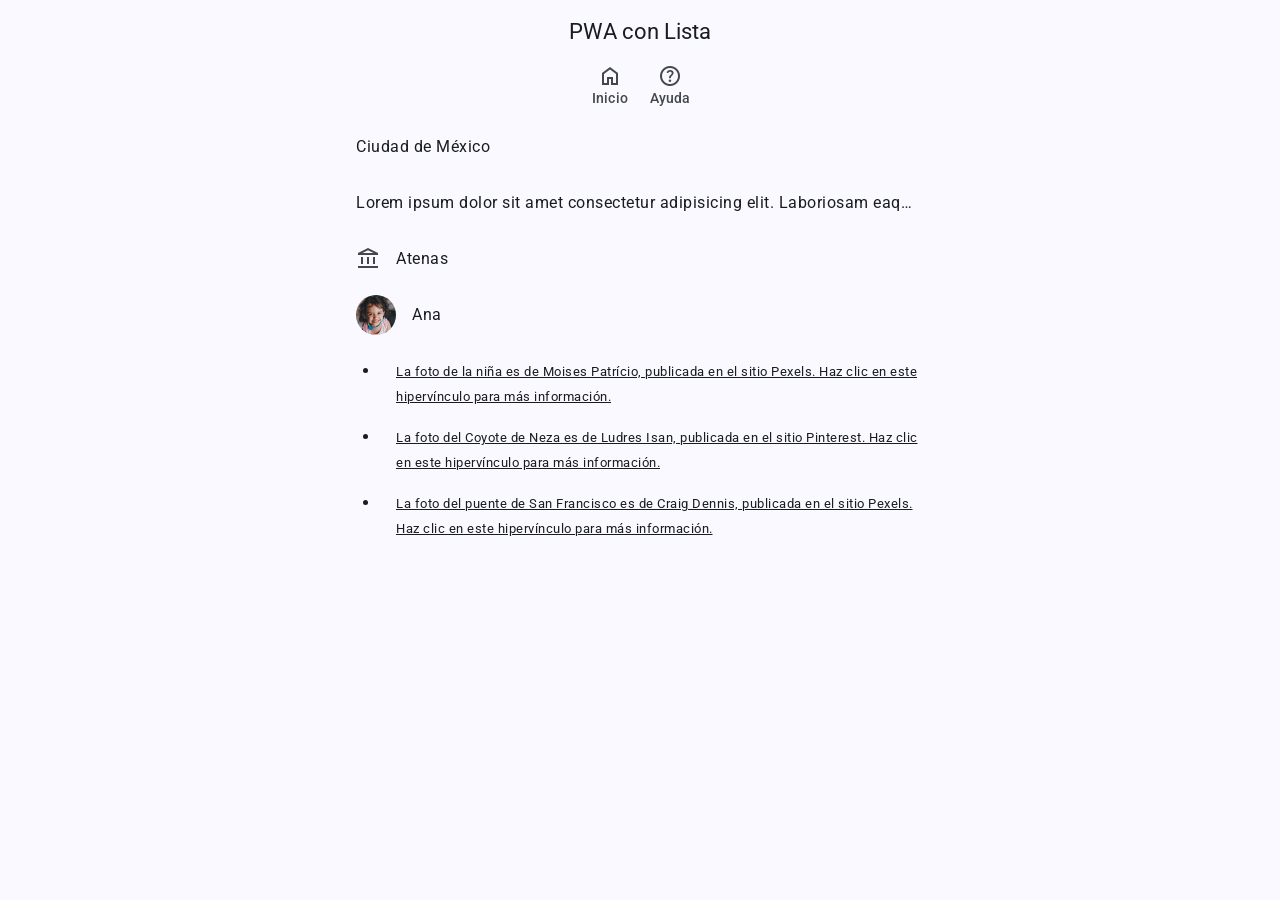
==== public/index.html @ 4e442363 "Copia del sitio de ejemplo (PWA con listas y Material Design 3)" ====
<!DOCTYPE html>
<html lang="es" class="light dark">

<head>

 <meta charset="UTF-8">

 <title>PWA con Lista</title>

 <!-- Resumen para los motores de búsqueda. -->
 <meta name="description" content="Ejemplo de PWA con Material Design">

 <script type="module" src="js/registraServiceWorker.js"></script>
 <script type="module" src="libclienteweb/manejaErrores.js"></script>

 <meta name="viewport" content="width=device-width">

 <!-- Color de la barra de navegación de Chrome en dispositivos móviles. -->
 <meta name="theme-color" content="#fffbfe">

 <!-- Ícono para la página web, que normalmente se pone en la raíz del sitio.
  Puede ser diferente para cada página. -->
 <link rel="icon" sizes="32x32" href="favicon.ico">

 <!-- Configuración de la PWA para Chrome, Edge y Safari.
  Debe ponerse en todas las páginas. -->
 <link rel="manifest" href="site.webmanifest">
 <link rel="stylesheet" href="css/material-symbols-outlined.css">
 <link rel="stylesheet" href="material-tokens/css/baseline.css">
 <link rel="stylesheet" href="css/estilos.css">

 <!-- Permite a los navegadores, que como Safari no soportan el estándar
  completo de custom elementsm, lo cumplan totalmente. Debe ponerse en todas
  las páginas. -->
 <script src="ungap/es.js"></script>

 <script type="module" src="libmde/md-app-bar.js"></script>
 <script type="module" src="js/nav-tab-fixed.js"></script>

 <link rel="stylesheet" href="libmde/md-tab.css">
 <link rel="stylesheet" href="libmde/md-list.css">
 <link rel="stylesheet" href="css/transicion_pestanas.css">

</head>

<body>

 <md-app-bar class="centered" adicional="tab">

  <h1>PWA con Lista</h1>

 </md-app-bar>

 <nav-tab-fixed id="tab"></nav-tab-fixed>

 <section>

  <ul class="md-list">

   <li class="md-one-line">
    <span class="headline">
     Ciudad de México
    </span>
   </li>

   <li class="md-one-line">
    <span class="headline">
     Lorem ipsum dolor sit amet consectetur adipisicing elit.
     Laboriosam eaque unde voluptates tempore ad suscipit libero, saepe neque
     illo amet, eos ea similique quia, maiores tenetur modi nobis expedita
     alias!
    </span>
   </li>

   <li class="md-one-line icon">
    <span class="material-symbols-outlined">account_balance</span>
    <span class="headline">
     Atenas
    </span>
   </li>

   <li class="md-one-line avatar">
    <img alt="Avatar de Ana" src="img/pexels-moises-patrício-10961948.jpg">
    <span class="headline">
     Ana
    </span>
   </li>


  </ul>

  <footer>
   <ul>
    <li>
     <p>
      <small>
       <a target="_blank" rel="noopener noreferrer"
        href="https://www.pexels.com/es-es/foto/nina-mono-cara-sonriente-10961948/">
        La foto de la niña es de Moises Patrício, publicada en el sitio Pexels.
        Haz clic en este hipervínculo para más información.
       </a>
      </small>
     </p>
    </li>
    <li>
     <p>
      <small>
       <a target="_blank" rel="noopener noreferrer"
        href="https://www.pinterest.com.mx/ludresi/">
        La foto del Coyote de Neza es de Ludres Isan, publicada en el sitio
        Pinterest. Haz clic en este hipervínculo para más información.
       </a>
      </small>
     </p>
    </li>
    <li>
     <p>
      <small>
       <a target="_blank" rel="noopener noreferrer"
        href="https://www.pexels.com/es-es/foto/puente-golden-gate-san-francisco-california-3701822/">
        La foto del puente de San Francisco es de Craig Dennis, publicada en el
        sitio Pexels. Haz clic en este hipervínculo para más información.
       </a>
      </small>
     </p>
    </li>
   </ul>
  </footer>

 </section>

</body>

</html>
---- public/css/material-symbols-outlined.css ----
@font-face {
 font-family: 'Material Symbols Outlined';
 font-style: normal;
 font-display: block;
 src:
  url(../fonts/MaterialSymbolsOutlined[FILL\,GRAD\,opsz\,wght].woff2) format('woff2'),
  url(../fonts/MaterialSymbolsOutlined[FILL\,GRAD\,opsz\,wght].ttf) format('truetype');
}

.material-symbols-outlined {
 font-family: 'Material Symbols Outlined';
 font-weight: normal;
 font-style: normal;
 font-display: block;
 font-size: 1.5rem;
 width: 1.5rem;
 height: 1.5rem;
 display: inline-block;
 line-height: 1;
 text-transform: none;
 letter-spacing: normal;
 word-wrap: normal;
 white-space: nowrap;
 direction: ltr;
}
---- public/material-tokens/css/baseline.css ----
/*
 Copyright 2016 Google Inc. All rights reserved.

 Licensed under the Apache License, Version 2.0 (the "License");
 you may not use this file except in compliance with the License.
 You may obtain a copy of the License at

     http://www.apache.org/licenses/LICENSE-2.0

 Unless required by applicable law or agreed to in writing, software
 distributed under the License is distributed on an "AS IS" BASIS,
 WITHOUT WARRANTIES OR CONDITIONS OF ANY KIND, either express or implied.
 See the License for the specific language governing permissions and
 limitations under the License.
*/

@import url(palette.css);
@import url(typography.css);
@import url(colors.css);
@import url(shape.css);
@import url(motion.css);
@import url(state.css);
@import url(elevation.css);
@import url(theme/light.css) screen and (prefers-color-scheme: light);
@import url(theme/dark.css) screen and (prefers-color-scheme: dark);
---- public/css/estilos.css ----
html {
 /* Indica los temas del sistema operativo que son soportados. */
 color-scheme: light dark;
 --tabWidth: 3.75rem;
 --anchoNav: 22.5rem;
}

body>section,
form>section {
 max-width: 600px;
 margin-left: auto;
 margin-right: auto;
}

/* Fonts utilizados */

/* Definición de Roboto Variable (Normal) */
@font-face {
 font-family: 'Roboto';
 src: url('../fonts/Roboto-VariableFont_wdth,wght.ttf') format('truetype');
 /* Rango del eje de peso (wght) */
 font-weight: 100 900;
 /* Rango del eje de anchura (wdth) */
 font-stretch: 75% 100%;
 font-style: normal;
 /* Mejora el rendimiento de carga de texto */
 font-display: swap;
}

/* Definición de Roboto Variable (Itálica) */
@font-face {
 font-family: 'Roboto';
 src: url('../fonts/Roboto-Italic-VariableFont_wdth,wght.ttf') format('truetype');
 font-weight: 100 900;
 font-stretch: 75% 100%;
 font-style: italic;
 font-display: swap;
}

html {
 --Font: -apple-system, BlinkMacSystemFont, Roboto, sans-serif;
 --colIntIos: white;
 --colIntIosOnBk: #2acc2a;
 --colIntIosOnBkFc: #1bbb1b;
 --colIntIosOffBk: #dbdbdb;
 --colIntIosOffBkFc: #BDBDBD;
 /* Plain typeface */
 --md-ref-typeface-plain: var(--Font);
 /* Brand typeface */
 --md-ref-typeface-brand: var(--Font);
 --md-sys-typescale-label-large-weight-prominent:
  var(--md-ref-typeface-weight-bold);
 --md-box_shadow_level4:
  0 var(--md-sys-elevation-level4) var(--md-sys-elevation-level4) var(--md-sys-color-shadow);
 --md-box_shadow_level3:
  0 var(--md-sys-elevation-level3) var(--md-sys-elevation-level3) var(--md-sys-color-shadow);
 --md-box_shadow_level2:
  0 var(--md-sys-elevation-level2) var(--md-sys-elevation-level2) var(--md-sys-color-shadow);
 --md-box_shadow_level1:
  0 var(--md-sys-elevation-level1) var(--md-sys-elevation-level1) var(--md-sys-color-shadow);
 --md-box_shadow_level0: none;
 --iconSize: 1.5rem;
 --avatarSize: 2.5rem;
 --imageSize: 3.5rem;
 --videoWidth: 7.125rem;
 --videoHeight: 4rem;
 --md-sys-state-focus-indicator-outer-offset: 0.125rem;
 --md-sys-state-focus-indicator-thickness: 0.1875rem;
 /* Pressed state layer opacity */
 --state-pressed-transparency-percentage: 84%;
 /* Focus state layer opacity */
 --state-focus-transparency-percentage: 88%;
 /* Hover state layer opacity */
 --state-hover-transparency-percentage: 92%;
 background-color: var(--md-sys-color-background);
}

/* Quita un borde rojo que coloca Firefox. */
:-moz-ui-invalid {
 box-shadow: none;
}

body {
 margin: 0;
 font-family: var(--md-sys-typescale-body-large-font);
 font-weight: var(--md-sys-typescale-body-large-weight);
 font-size: var(--md-sys-typescale-body-large-size);
 font-style: var(--md-sys-typescale-body-large-font-style);
 letter-spacing: var(--md-sys-typescale-body-large-tracking);
 line-height: var(--md-sys-typescale-body-large-line-height);
 text-transform: var(--md-sys-typescale-body-large-text-transform);
 text-decoration: var(--md-sys-typescale-body-large-text-decoration);
 color: var(--md-sys-color-on-background);
 background-color: var(--md-sys-color-background);
}

p {
 margin: 1rem;
}

a {
 color: var(--md-sys-color-on-background);
}

@media (prefers-color-scheme: light) {
 html {
  --md-riple-color: #00000020;
 }
}

@media (prefers-color-scheme: dark) {
 html {
  --md-riple-color: #ffffff40;
 }
}

@keyframes md-ripple {

 from {
  background-size: 100%;
 }

 to {
  background-size: 15000%;
 }

}
---- public/libmde/md-tab.css ----
.md-tab {
 display: flex;
 background-color: transparent;
 align-items: stretch;
 flex-wrap: nowrap;
 overflow-x: auto;
 position: sticky;
 z-index: 1;
}

.md-tab.fixed {
 justify-content: center;
}

.md-tab.scrollable {
 padding-left: 2rem;
 gap: 1rem;
}

.md-tab.scroll {
 background-color: var(--md-sys-color-surface-container-low);
}

.md-tab a {
 position: relative;
 display: flex;
 flex-direction: column;
 justify-content: start;
 align-items: center;
 color: var(--md-sys-color-on-surface-variant);
 font-family: var(--md-sys-typescale-title-small-font);
 font-weight: var(--md-sys-typescale-title-small-weight);
 font-size: var(--md-sys-typescale-title-small-size);
 font-style: var(--md-sys-typescale-title-small-font-style);
 letter-spacing: var(--md-sys-typescale-title-small-tracking);
 line-height: var(--md-sys-typescale-title-small-line-height);
 text-transform: var(--md-sys-typescale-title-small-text-transform);
 text-decoration: var(--md-sys-typescale-title-small-text-decoration);
 text-align: center;
 box-sizing: border-box;
 border-bottom: 0.1875rem solid var(--md-sys-color-surface);
}

.md-tab.fixed a {
 flex: 0 0 var(--tabWidth);
}

.md-tab.scrollable a {
 flex: 0 0 auto;
}

.md-tab a.active {
 border-bottom-color: var(--md-sys-color-primary);
}

/* state layer */
.md-tab a::after {
 content: "";
 position: absolute;
 z-index: -1;
 top: 0;
 right: 0;
 left: 0;
 bottom: 0;
 background-color: transparent;
}

.md-tab span {
 font-size: var(--iconSize);
 height: var(--iconSize);
 width: var(--iconSize);
 color: var(--md-sys-color-on-surface-variant);
}

.md-tab .active span {
 color: var(--md-sys-color-primary);
 font-variation-settings: 'FILL' 1, 'wght' 700, 'GRAD' 0, 'opsz' 48;
}

.md-tab a:hover {
 color: var(--md-sys-color-on-surface);
}

/* state layer */
.md-tab a:hover::after {
 background-color: var(--md-sys-color-on-surface);
 opacity: var(--md-sys-state-hover-state-layer-opacity);
}

.md-tab a.active:hover {
 color: var(--md-sys-color-primary);
}

/* state layer */
.md-tab a.active:hover::after {
 background-color: var(--md-sys-color-primary);
 opacity: var(--md-sys-state-hover-state-layer-opacity);
}

.md-tab a:hover span {
 color: var(--md-sys-color-on-surface);
}

.md-tab a.active:hover span {
 color: var(--md-sys-color-primary);
}

.md-tab a:focus {
 outline: none;
}

/* state layer */
.md-tab a:focus::after {
 background-color: var(--md-sys-color-on-surface);
 opacity: var(--md-sys-state-focus-state-layer-opacity);
}

/* state layer */
.md-tab a.active:focus::after {
 background-color: var(--md-sys-color-primary);
 opacity: var(--md-sys-state-hover-state-layer-opacity);
}

.md-tab a:active {
 background-position: center;
 background-image:
   radial-gradient(circle, var(--md-riple-color) 1%, transparent 1%);
 background-size: 100%;
 animation-name: md-ripple;
 animation-duration: var(--md-sys-motion-duration-500);
}

/* state layer */
.md-tab a:active::after {
 background-color: var(--md-sys-color-on-surface);
 opacity: var(--md-sys-state-pressed-state-layer-opacity);
}

/* state layer */
.md-tab a.active:active::after {
 background-color: var(--md-sys-color-primary);
 opacity: var(--md-sys-state-pressed-state-layer-opacity);
}
---- public/libmde/md-list.css ----
.md-list {
 margin: 0.5rem 0;
 padding: 0;
 list-style-type: none;
}

.md-list .md-one-line,
.md-list .md-two-line,
.md-list .md-three-line {
 position: relative;
 display: flex;
 box-sizing: border-box;
}

/* container */
.md-list .md-one-line::before,
.md-list .md-two-line::before,
.md-list .md-three-line::before {
 content: "";
 position: absolute;
 z-index: -2;
 top: 0;
 right: 0;
 left: 0;
 bottom: 0;
 background-color: var(--md-sys-color-surface);
}

/* state layer */
.md-list .md-one-line::after,
.md-list .md-two-line::after,
.md-list .md-three-line::after {
 content: "";
 position: absolute;
 z-index: -1;
 top: 0;
 right: 0;
 left: 0;
 bottom: 0;
 background-color: transparent;
}

.md-list .md-one-line {
 align-items: center;
 gap: 1rem;
 min-height: 3.5rem;
 padding: 0.5rem 1.5rem 0.5rem 1rem;
}

.md-list .md-one-line.video,
.md-list .md-two-line.video {
 padding: 0.75rem 1.5rem 0.75rem 0;
}

.md-list .md-two-line,
.md-list .md-three-line {
 flex-flow: column;
}

.md-list .md-two-line {
 justify-content: center;
 min-height: 4.5rem;
 padding: 0.5rem 1.5rem 0.5rem 1rem;
}

.md-list .md-two-line.icon,
.md-list .md-two-line.avatar,
.md-list .md-two-line.image,
.md-list .md-two-line.video,
.md-list .md-three-line.icon,
.md-list .md-three-line.avatar,
.md-list .md-three-line.image,
.md-list .md-three-line.video {
 display: grid;
 column-gap: 1rem;
 row-gap: 0;
 grid-template-areas:
  "img headline"
  "img supporting";
}

.md-list .md-two-line.icon,
.md-list .md-two-line.avatar,
.md-list .md-two-line.image,
.md-list .md-two-line.video {
 align-content: center;
 grid-template-rows: 1fr 1fr;
}

.md-list .md-two-line.icon,
.md-list .md-three-line.icon {
 grid-template-columns: var(--iconSize) 1fr;
}

.md-list .md-two-line.avatar,
.md-list .md-three-line.avatar {
 grid-template-columns: var(--avatarSize) 1fr;
}

.md-list .md-two-line.image,
.md-list .md-three-line.image {
 grid-template-columns: var(--imageSize) 1fr;
}

.md-list .md-two-line.video,
.md-list .md-three-line.video {
 grid-template-columns: var(--videoWidth) 1fr;
}

.md-list .md-three-line {
 align-content: flex-start;
 min-height: 5.5rem;
 padding: 0.75rem 1.5rem 0.75rem 1rem;
}

.md-list .md-three-line.video {
 padding: 0.75rem 1.5rem 0.75rem 0;
}

.md-list .md-three-line.icon,
.md-list .md-three-line.avatar,
.md-list .md-three-line.image,
.md-list .md-three-line.video {
 align-content: start;
 grid-template-rows: var(--md-sys-typescale-label-large-line-height) 1fr;
}

/* state layer */
.md-list .md-one-line:hover::after,
.md-list .md-two-line:hover::after,
.md-list .md-three-line:hover::after {
 background-color: var(--md-sys-color-on-surface);
 opacity: var(--md-sys-state-hover-state-layer-opacity);
}

/* state layer */
.md-list a.md-one-line:focus::after,
.md-list a.md-two-line:focus::after,
.md-list a.md-three-line:focus::after,
.md-list a.md-one-line:focus-visible::after,
.md-list a.md-two-line:focus-visible::after,
.md-list a.md-three-line:focus-visible::after {
 background-color: var(--md-sys-color-on-surface);
 opacity: var(--md-sys-state-focus-state-layer-opacity);
}

.md-list a:focus,
.md-list a:focus-visible {
 outline: none;
}

.md-list a:active {
 background-position: center;
 background-image:
  radial-gradient(circle, var(--md-riple-color) 1%, transparent 1%);
 background-size: 100%;
 animation-name: md-ripple;
 animation-duration: var(--md-sys-motion-duration-500);
 box-shadow: var(--md-box_shadow_level0) !important;
}

/* state layer */
.md-list a.md-one-line:active::after,
.md-list a.md-two-line:active::after,
.md-list a.md-three-line:active::after {
 background-color: var(--md-sys-color-on-surface);
 opacity: var(--md-sys-state-pressed-state-layer-opacity);
}

.md-list a.md-two-line,
.md-list a.md-three-line {
 text-decoration: none;
}

.md-list a.md-two-line .headline,
.md-list a.md-three-line .headline {
 text-decoration: underline;
}

.md-list .headline {
 grid-area: headline;
 display: block;
 box-sizing: border-box;
 color: var(--md-sys-color-on-surface);
 font-family: var(--md-sys-typescale-body-large-font);
 font-weight: var(--md-sys-typescale-body-large-weight);
 font-size: var(--md-sys-typescale-body-large-size);
 font-style: var(--md-sys-typescale-body-large-font-style);
 letter-spacing: var(--md-sys-typescale-body-large-tracking);
 line-height: var(--md-sys-typescale-body-large-line-height);
 text-transform: var(--md-sys-typescale-body-large-text-transform);
 text-decoration: var(--md-sys-typescale-body-large-text-decoration);
 max-height: var(--md-sys-typescale-body-large-line-height);
 white-space: nowrap;
 text-overflow: ellipsis;
 overflow: hidden;
}

.md-list .md-two-line.icon .headline,
.md-list .md-two-line.avatar .headline,
.md-list .md-two-line.image .headline,
.md-list .md-two-line.video .headline,
.md-list .md-three-line.icon .headline,
.md-list .md-three-line.avatar .headline,
.md-list .md-three-line.image .headline,
.md-list .md-three-line.video .headline {
 align-self: end;
}

.md-list .supporting {
 grid-area: supporting;
 display: -webkit-box;
 -webkit-box-orient: vertical;
 overflow: hidden;
 box-sizing: border-box;
 align-self: start;
 font-family: var(--md-sys-typescale-body-medium-font);
 font-weight: var(--md-sys-typescale-body-medium-weight);
 font-size: var(--md-sys-typescale-body-medium-size);
 font-style: var(--md-sys-typescale-body-medium-font-style);
 letter-spacing: var(--md-sys-typescale-body-medium-tracking);
 line-height: var(--md-sys-typescale-body-medium-line-height);
 text-transform: var(--md-sys-typescale-body-medium-text-transform);
 text-decoration: var(--md-sys-typescale-body-medium-text-decoration);
}

.md-list .md-two-line .supporting {
 max-height: var(--md-sys-typescale-body-medium-line-height);
 line-clamp: 1;
 -webkit-line-clamp: 1;
}

.md-list .md-three-line .supporting {
 max-height: calc(2 * var(--md-sys-typescale-body-medium-line-height));
 line-clamp: 2;
 -webkit-line-clamp: 2;
}

.md-list .avatar img,
.md-list .avatar label,
.md-list .avatar .material-symbols-outlined:first-child {
 flex-shrink: 0;
 background-color: var(--md-sys-color-primary-container);
 color: var(--md-sys-color-on-primary-container);
 border-radius: 50%;
 width: var(--avatarSize);
 height: var(--avatarSize);
}

.md-list .avatar label {
 display: inline-block;
 font-family: var(--md-sys-typescale-title-medium-font);
 font-weight: var(--md-sys-typescale-title-medium-weight);
 font-size: var(--md-sys-typescale-title-medium-size);
 font-style: var(--md-sys-typescale-title-medium-font-style);
 letter-spacing: var(--md-sys-typescale-title-medium-tracking);
 line-height: var(--md-sys-typescale-title-medium-line-height);
 text-transform: var(--md-sys-typescale-title-medium-text-transform);
 text-decoration: var(--md-sys-typescale-title-medium-text-decoration);
 overflow: hidden;
}

.md-list .avatar .material-symbols-outlined:first-child {
 font-size: var(--avatarSize);
}

.md-list .avatar.md-two-line img,
.md-list .avatar.md-two-line label,
.md-list .avatar.md-two-line .material-symbols-outlined:first-child {
 grid-area: img;
 align-self: center;
}

.md-list .avatar.md-three-line img,
.md-list .avatar.md-three-line label,
.md-list .avatar.md-three-line .material-symbols-outlined:first-child {
 grid-area: img;
 align-self: start;
}

.md-list .icon img,
.md-list .icon .material-symbols-outlined:first-child {
 flex-shrink: 0;
 color: var(--md-sys-color-on-surface-variant);
 width: var(--iconSize);
 height: var(--iconSize);
}

.md-list .icon .material-symbols-outlined:first-child {
 font-size: var(--iconSize);
}

.md-list .icon.md-two-line img,
.md-list .icon.md-two-line .material-symbols-outlined:first-child {
 grid-area: img;
 align-self: center;
}

.md-list .icon.md-three-line img,
.md-list .icon.md-three-line .material-symbols-outlined:first-child {
 grid-area: img;
 align-self: start;
}

.md-list .video img {
 flex-shrink: 0;
 color: var(--md-sys-color-on-surface-variant);
 width: var(--videoWidth);
 height: var(--videoHeight);
}

.md-list .video.md-two-line img {
 grid-area: img;
 align-self: center;
}

.md-list .video.md-three-line img {
 grid-area: img;
 align-self: start;
}

.md-list .image img,
.md-list .image .material-symbols-outlined:first-child {
 flex-shrink: 0;
 color: var(--md-sys-color-on-surface-variant);
 width: var(--imageSize);
 height: var(--imageSize);
}

.md-list .image .material-symbols-outlined:first-child {
 font-size: var(--imageSize);
}

.md-list .image.md-two-line img,
.md-list .image.md-two-line .material-symbols-outlined:first-child {
 grid-area: img;
 align-self: center;
}

.md-list .image.md-three-line img,
.md-list .image.md-three-line .material-symbols-outlined:first-child {
 grid-area: img;
 align-self: start;
}
---- public/css/transicion_pestanas.css ----
@view-transition {
 navigation: auto;
}

md-app-bar {
 view-transition-name: encabezado;
 background-color: var(--md-sys-color-surface);
 contain: layout;
}

section {
 view-transition-name: contenido;
 background-color: var(--md-sys-color-background);
 contain: layout;
}

@keyframes salePorLaIzquierda {
 from {
  transform: translateX(0);
  opacity: 1;
 }

 to {
  transform: translateX(-100%);
  opacity: 1;
 }
}

@keyframes entraPorLaDerecha {
 from {
  transform: translateX(100%);
  opacity: 1;
 }

 to {
  transform: translateX(0);
  opacity: 1;
 }
}

::view-transition-old(root),
::view-transition-new(root) {
 animation: none;
 mix-blend-mode: normal;
 opacity: 1 !important;
}

::view-transition-group(encabezado) {
 background-color: var(--md-sys-color-surface) !important;
}

::view-transition-group(contenido) {
 background-color: var(--md-sys-color-background) !important;
}

::view-transition-group(encabezado),
::view-transition-group(contenido) {
 animation-duration: var(--md-sys-motion-duration-1000);
 mix-blend-mode: normal !important;
 opacity: 1 !important;
 animation-fill-mode: both;
 overflow: hidden;
}

html::view-transition-old(encabezado) {
 animation-name: salePorLaIzquierda;
}

html::view-transition-new(encabezado) {
 animation-name: entraPorLaDerecha;
}

html::view-transition-old(contenido) {
 animation-name: salePorLaIzquierda;
}

html::view-transition-new(contenido) {
 animation-name: entraPorLaDerecha;
}
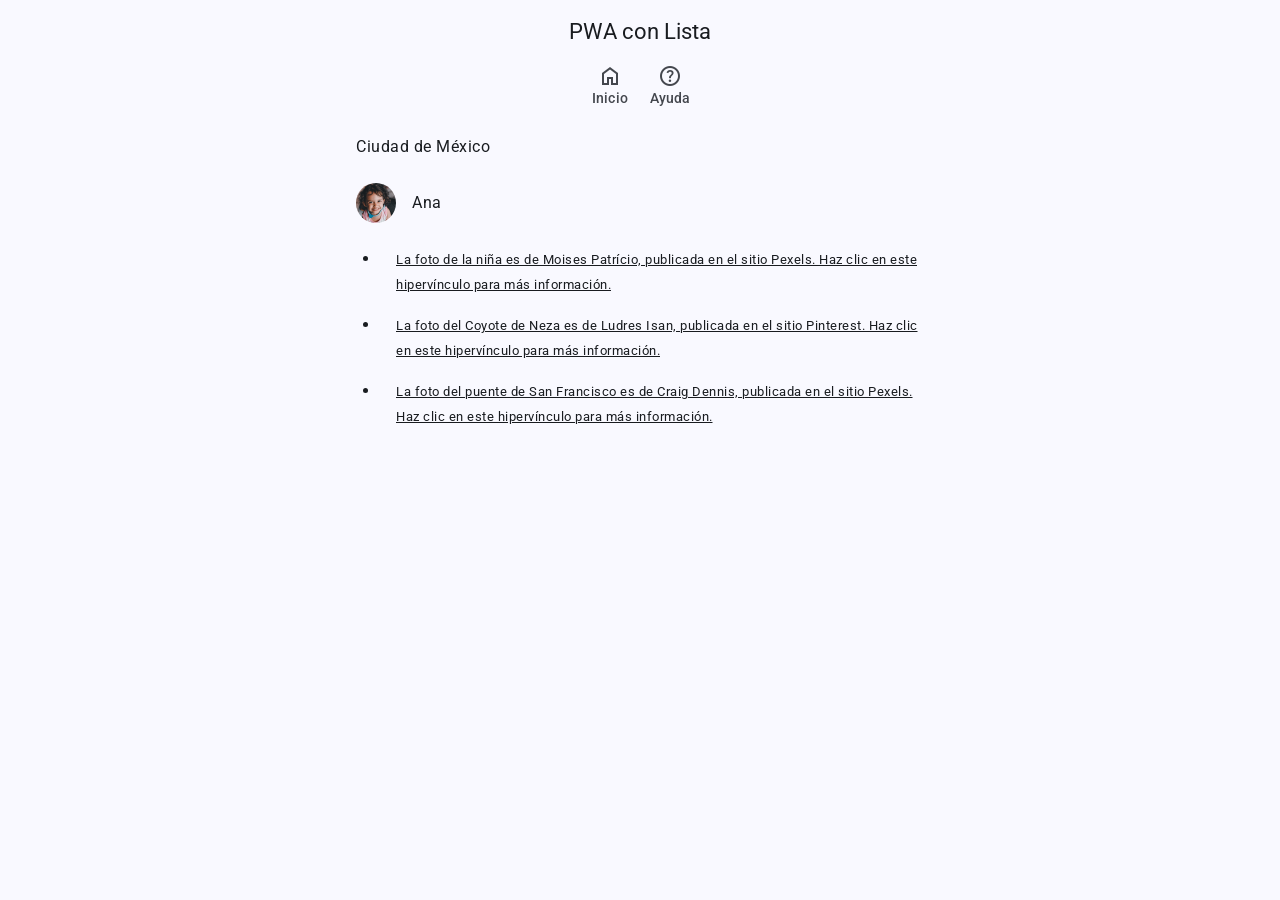
==== commit a1289456: "Quitar los elementos de muestra del index (lorem ipsum y Atenas)" ====
--- a/public/index.html
+++ b/public/index.html
@@ -63,21 +63,7 @@
     </span>
    </li>
 
-   <li class="md-one-line">
-    <span class="headline">
-     Lorem ipsum dolor sit amet consectetur adipisicing elit.
-     Laboriosam eaque unde voluptates tempore ad suscipit libero, saepe neque
-     illo amet, eos ea similique quia, maiores tenetur modi nobis expedita
-     alias!
-    </span>
-   </li>
 
-   <li class="md-one-line icon">
-    <span class="material-symbols-outlined">account_balance</span>
-    <span class="headline">
-     Atenas
-    </span>
-   </li>
 
    <li class="md-one-line avatar">
     <img alt="Avatar de Ana" src="img/pexels-moises-patrício-10961948.jpg">
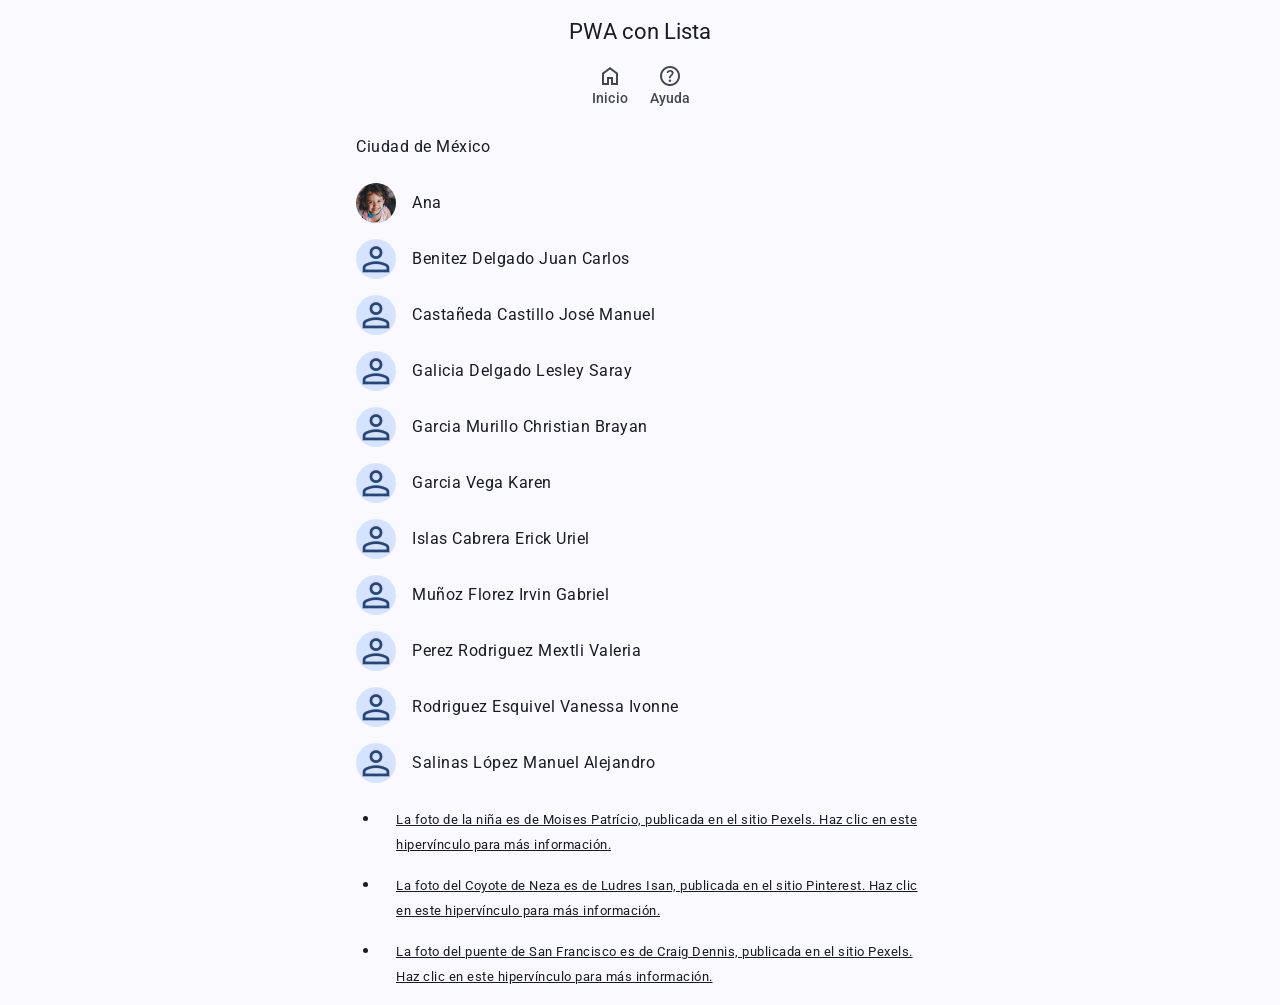
==== commit 55660b8f: "Agregar la lista de autores en el index con icono de persona" ====
--- a/public/index.html
+++ b/public/index.html
@@ -72,6 +72,56 @@
     </span>
    </li>
 
+   <li class="md-one-line avatar">
+    <span class="material-symbols-outlined">person</span>
+    <span class="headline">Benitez Delgado Juan Carlos</span>
+   </li>
+
+   <li class="md-one-line avatar">
+    <span class="material-symbols-outlined">person</span>
+    <span class="headline">Castañeda Castillo José Manuel</span>
+   </li>
+
+   <li class="md-one-line avatar">
+    <span class="material-symbols-outlined">person</span>
+    <span class="headline">Galicia Delgado Lesley Saray</span>
+   </li>
+
+   <li class="md-one-line avatar">
+    <span class="material-symbols-outlined">person</span>
+    <span class="headline">Garcia Murillo Christian Brayan</span>
+   </li>
+
+   <li class="md-one-line avatar">
+    <span class="material-symbols-outlined">person</span>
+    <span class="headline">Garcia Vega Karen</span>
+   </li>
+
+   <li class="md-one-line avatar">
+    <span class="material-symbols-outlined">person</span>
+    <span class="headline">Islas Cabrera Erick Uriel</span>
+   </li>
+
+   <li class="md-one-line avatar">
+    <span class="material-symbols-outlined">person</span>
+    <span class="headline">Muñoz Florez Irvin Gabriel</span>
+   </li>
+
+   <li class="md-one-line avatar">
+    <span class="material-symbols-outlined">person</span>
+    <span class="headline">Perez Rodriguez Mextli Valeria</span>
+   </li>
+
+   <li class="md-one-line avatar">
+    <span class="material-symbols-outlined">person</span>
+    <span class="headline">Rodriguez Esquivel Vanessa Ivonne</span>
+   </li>
+
+   <li class="md-one-line avatar">
+    <span class="material-symbols-outlined">person</span>
+    <span class="headline">Salinas López Manuel Alejandro</span>
+   </li>
+
 
   </ul>
 
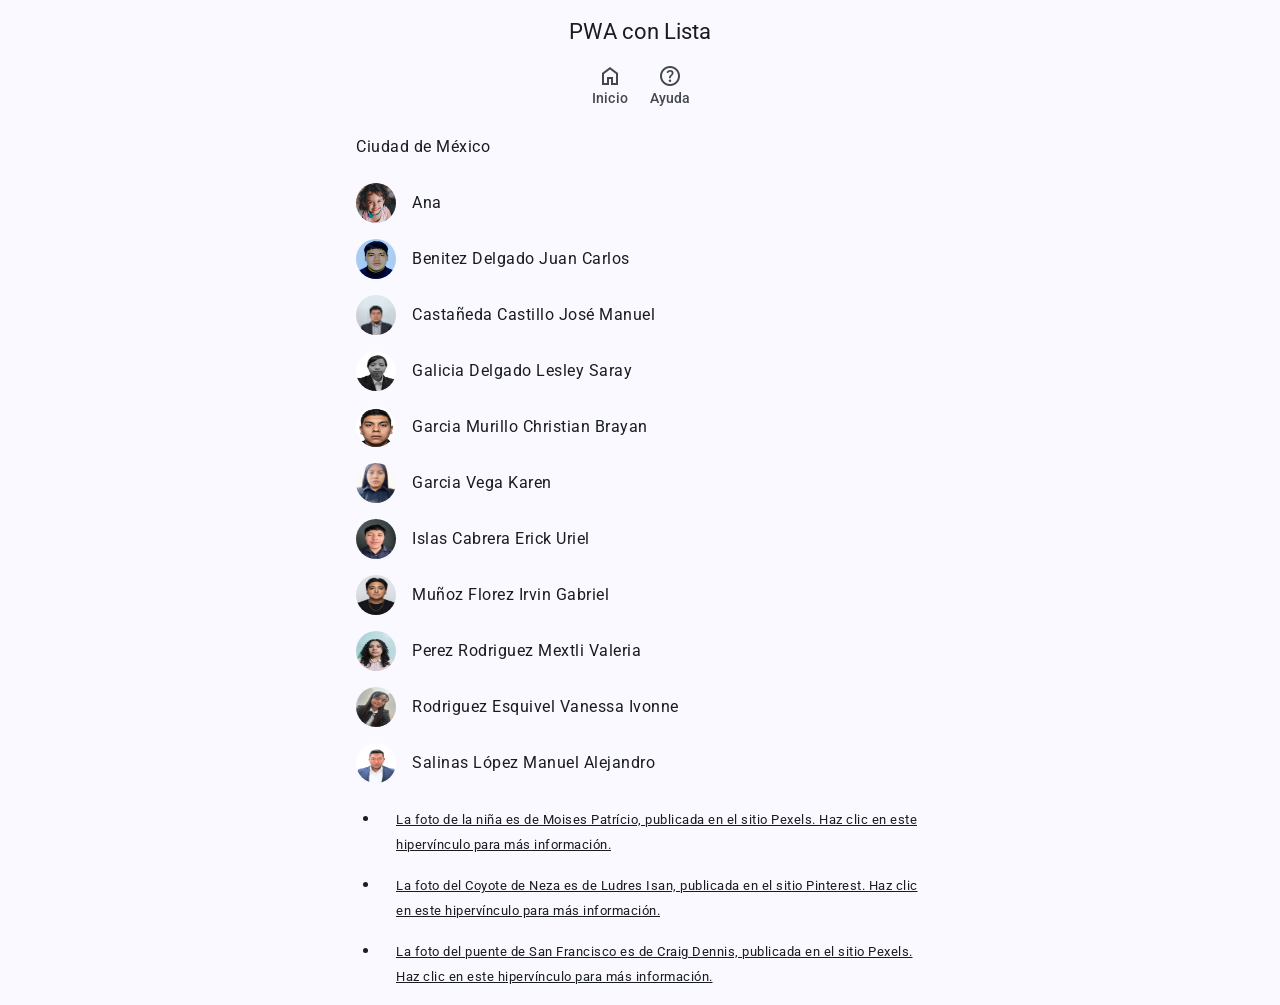
==== commit a286dfba: "Usar fotos reales de los autores en los avatares del index" ====
--- a/public/index.html
+++ b/public/index.html
@@ -73,52 +73,52 @@
    </li>
 
    <li class="md-one-line avatar">
-    <span class="material-symbols-outlined">person</span>
+    <img alt="Avatar de Juan Carlos" src="img/Carlos.jpeg">
     <span class="headline">Benitez Delgado Juan Carlos</span>
    </li>
 
    <li class="md-one-line avatar">
-    <span class="material-symbols-outlined">person</span>
+    <img alt="Avatar de José Manuel" src="img/José.jpeg">
     <span class="headline">Castañeda Castillo José Manuel</span>
    </li>
 
    <li class="md-one-line avatar">
-    <span class="material-symbols-outlined">person</span>
+    <img alt="Avatar de Lesley Saray" src="img/Saray.jpeg">
     <span class="headline">Galicia Delgado Lesley Saray</span>
    </li>
 
    <li class="md-one-line avatar">
-    <span class="material-symbols-outlined">person</span>
+    <img alt="Avatar de Christian Brayan" src="img/Cristian.jpeg">
     <span class="headline">Garcia Murillo Christian Brayan</span>
    </li>
 
    <li class="md-one-line avatar">
-    <span class="material-symbols-outlined">person</span>
+    <img alt="Avatar de Karen" src="img/Karen.jpeg">
     <span class="headline">Garcia Vega Karen</span>
    </li>
 
    <li class="md-one-line avatar">
-    <span class="material-symbols-outlined">person</span>
+    <img alt="Avatar de Erick Uriel" src="img/Erick.jpeg">
     <span class="headline">Islas Cabrera Erick Uriel</span>
    </li>
 
    <li class="md-one-line avatar">
-    <span class="material-symbols-outlined">person</span>
+    <img alt="Avatar de Irvin Gabriel" src="img/Gabriel.jpeg">
     <span class="headline">Muñoz Florez Irvin Gabriel</span>
    </li>
 
    <li class="md-one-line avatar">
-    <span class="material-symbols-outlined">person</span>
+    <img alt="Avatar de Mextli Valeria" src="img/Mextli.jpeg">
     <span class="headline">Perez Rodriguez Mextli Valeria</span>
    </li>
 
    <li class="md-one-line avatar">
-    <span class="material-symbols-outlined">person</span>
+    <img alt="Avatar de Vanessa Ivonne" src="img/Vanessa.jpeg">
     <span class="headline">Rodriguez Esquivel Vanessa Ivonne</span>
    </li>
 
    <li class="md-one-line avatar">
-    <span class="material-symbols-outlined">person</span>
+    <img alt="Avatar de Manuel Alejandro" src="img/Manuel.png">
     <span class="headline">Salinas López Manuel Alejandro</span>
    </li>
 
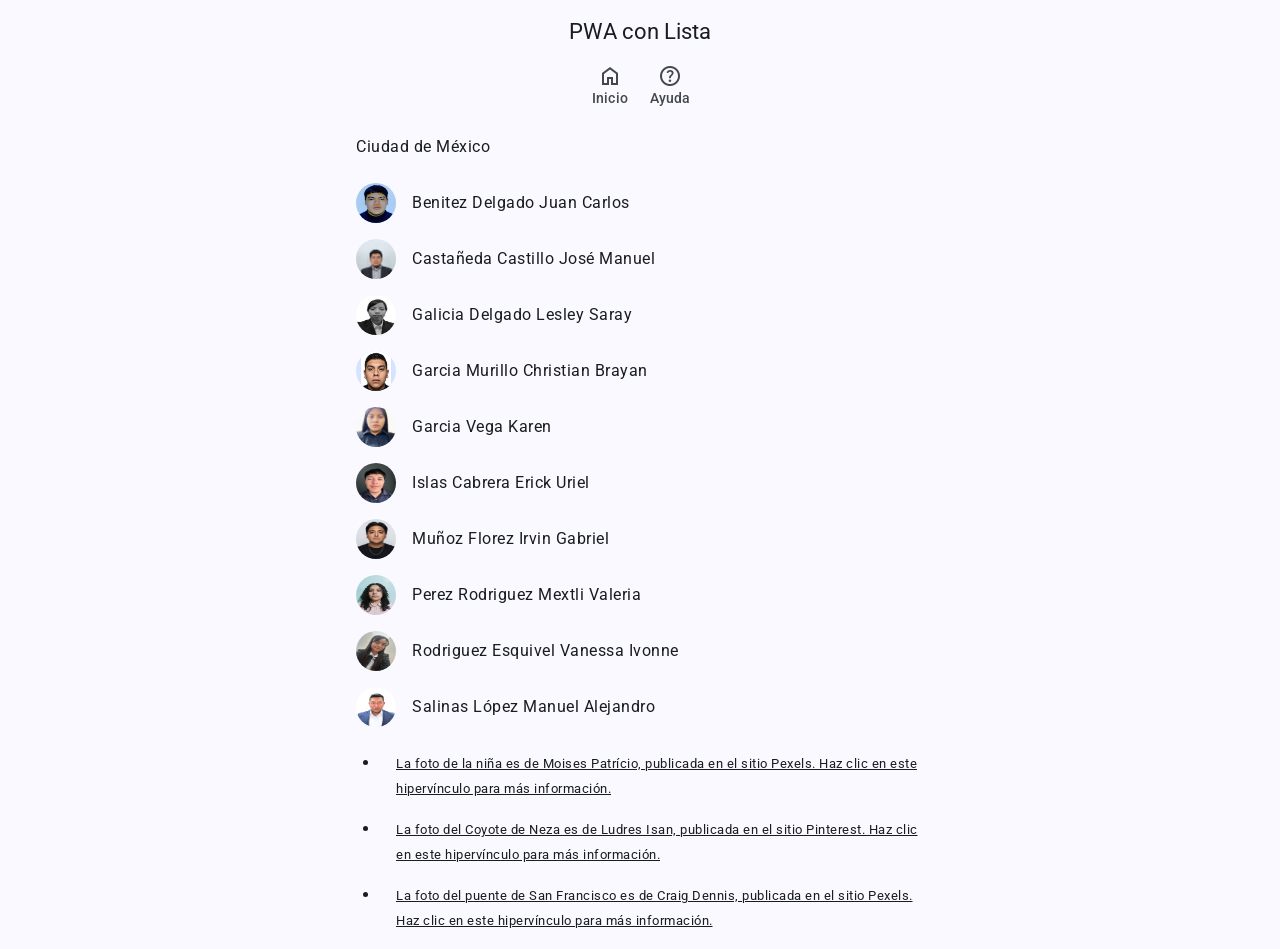
==== commit b988ba9c: "Quitar a Ana de la lista del index" ====
--- a/public/index.html
+++ b/public/index.html
@@ -64,13 +64,6 @@
    </li>
 
 
-
-   <li class="md-one-line avatar">
-    <img alt="Avatar de Ana" src="img/pexels-moises-patrício-10961948.jpg">
-    <span class="headline">
-     Ana
-    </span>
-   </li>
 
    <li class="md-one-line avatar">
     <img alt="Avatar de Juan Carlos" src="img/Carlos.jpeg">
--- a/public/libmde/md-list.css
+++ b/public/libmde/md-list.css
@@ -247,6 +247,11 @@
  height: var(--avatarSize);
 }
 
+.md-list .avatar img[src*="Cristian"] {
+ object-fit: contain;
+ object-position: center center;
+}
+
 .md-list .avatar label {
  display: inline-block;
  font-family: var(--md-sys-typescale-title-medium-font);
